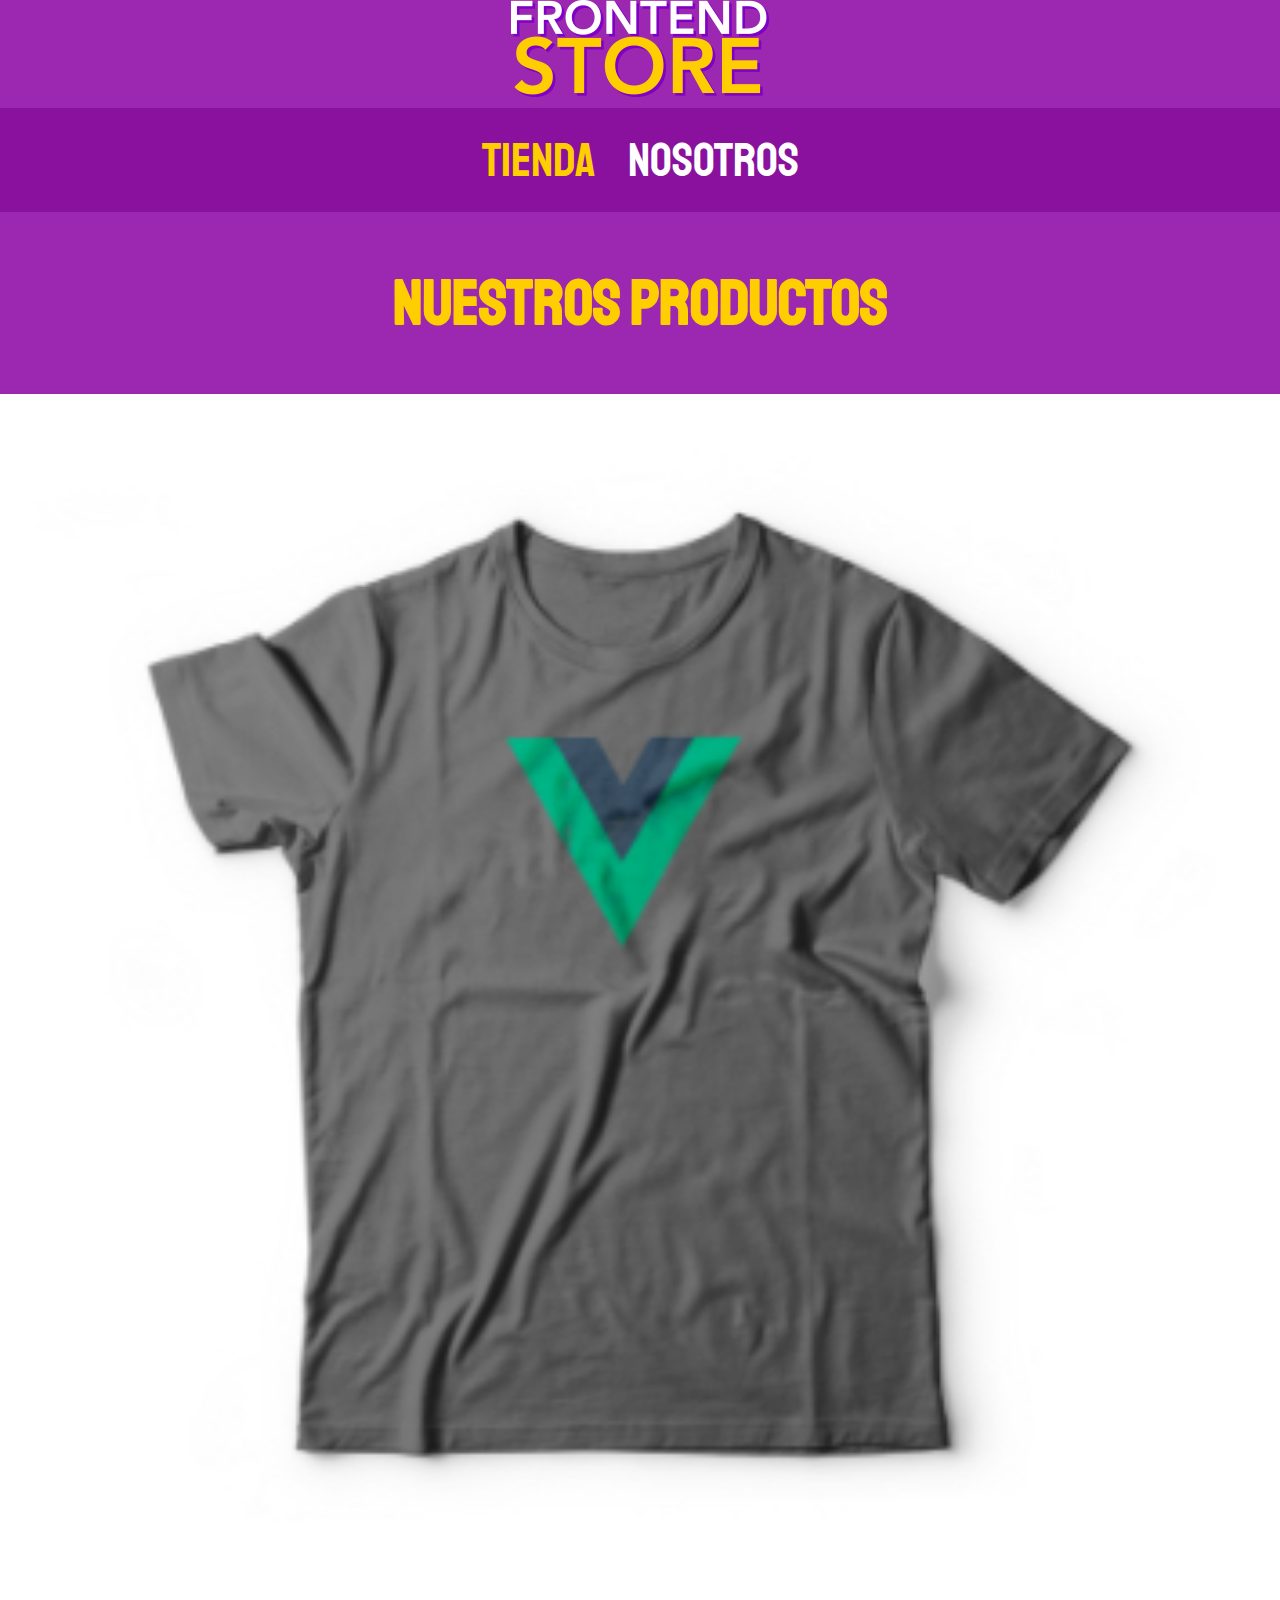
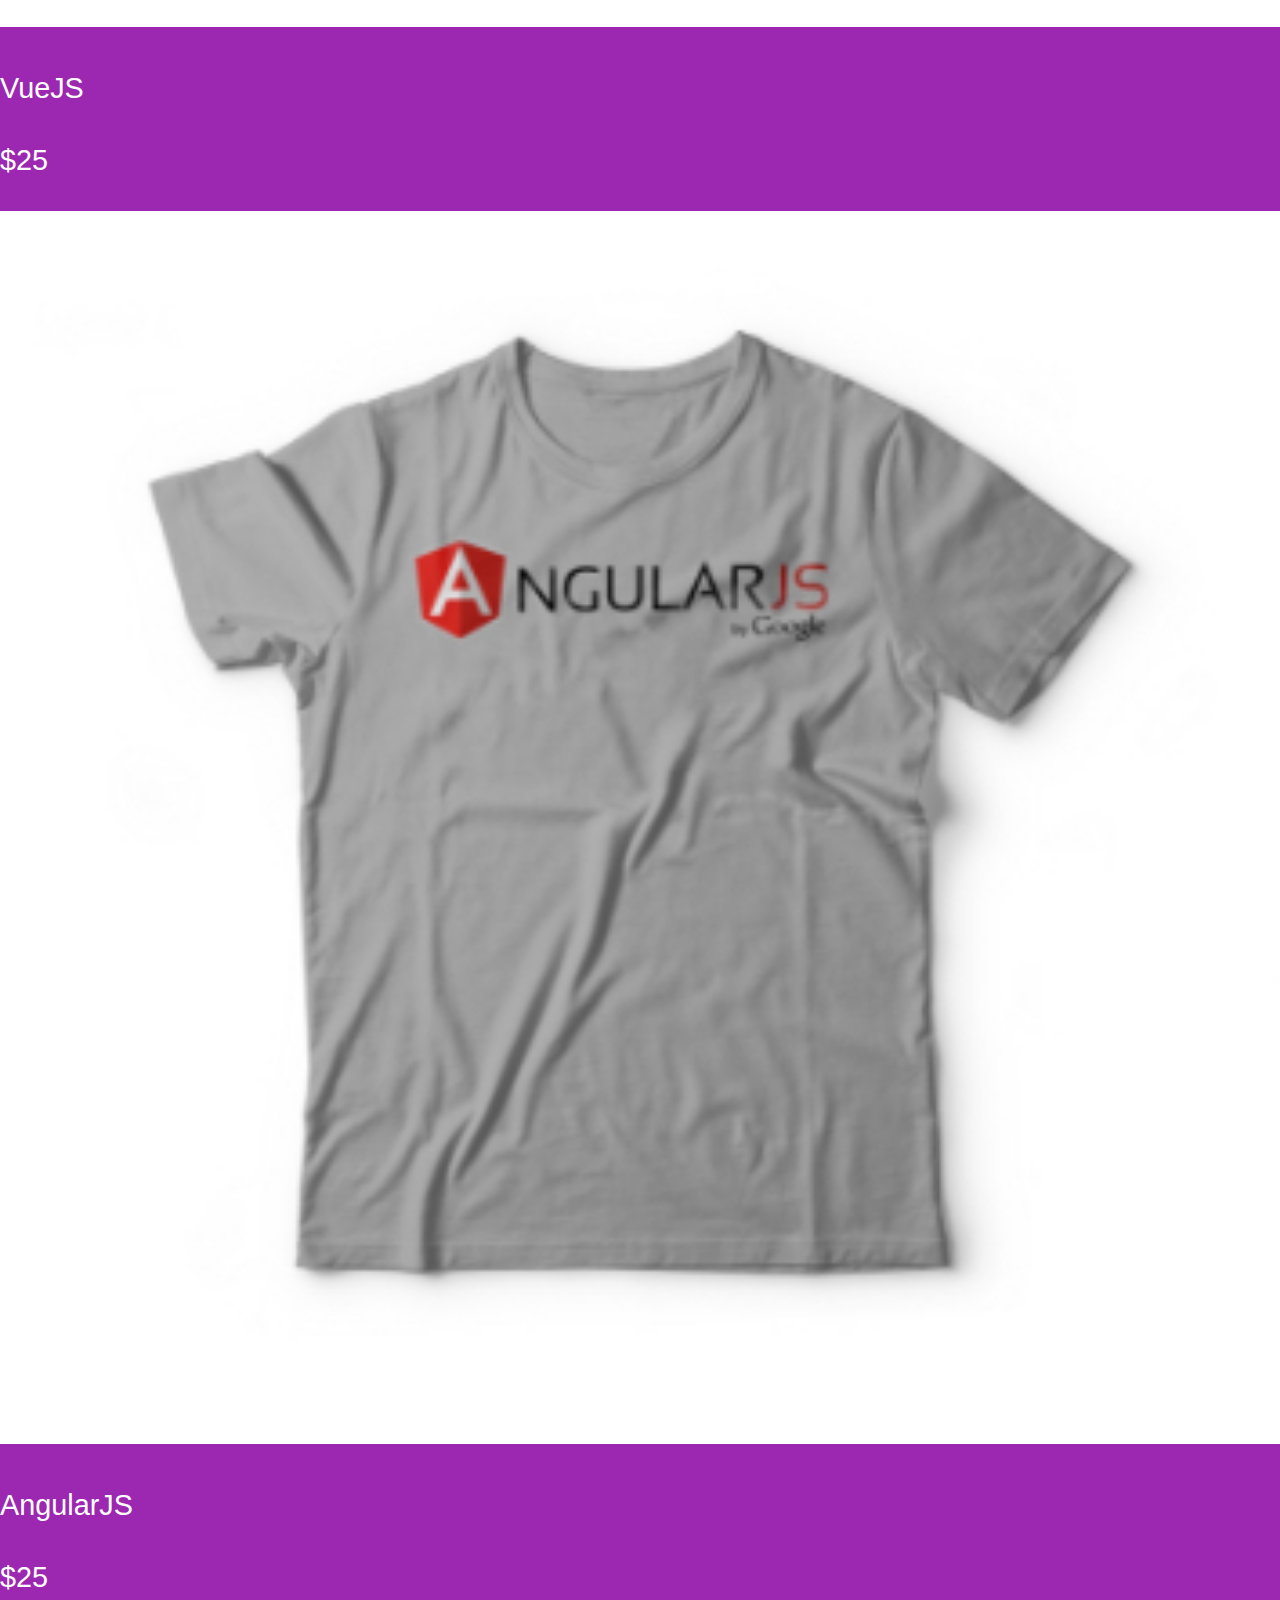
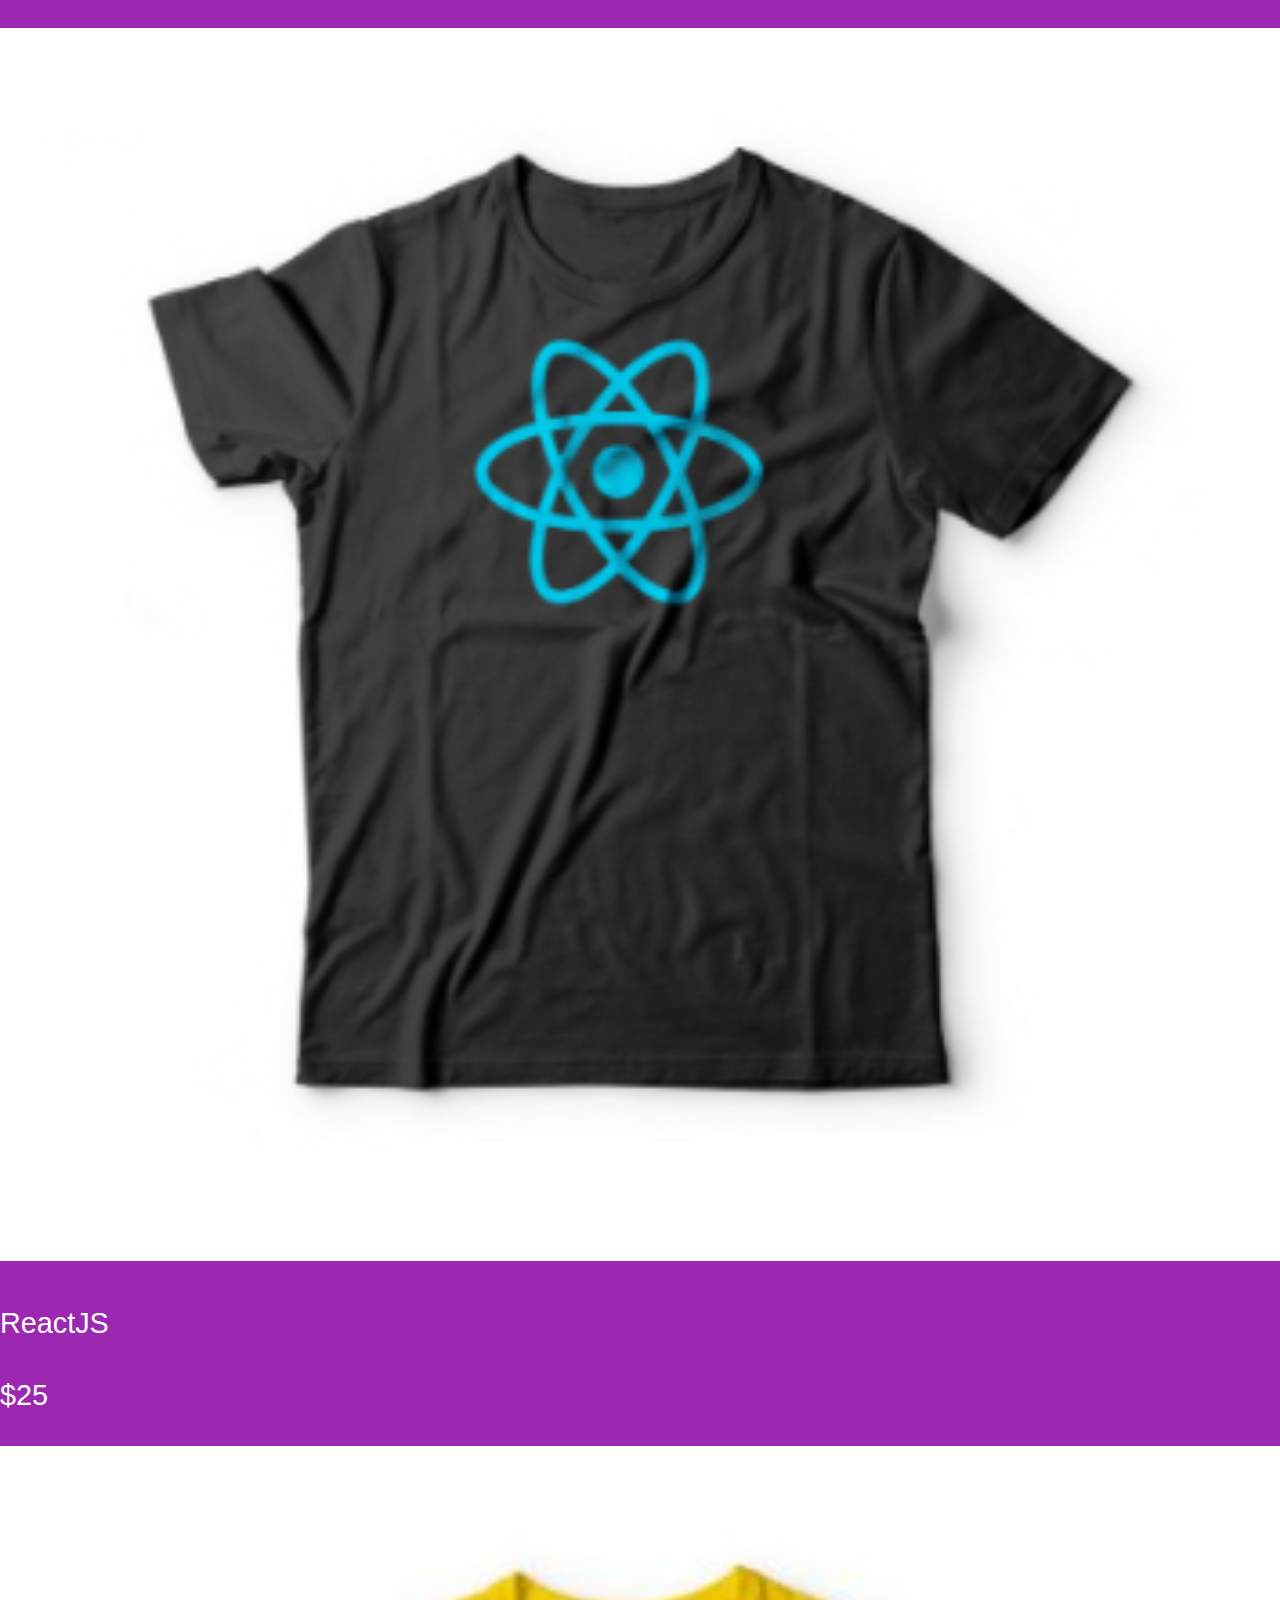
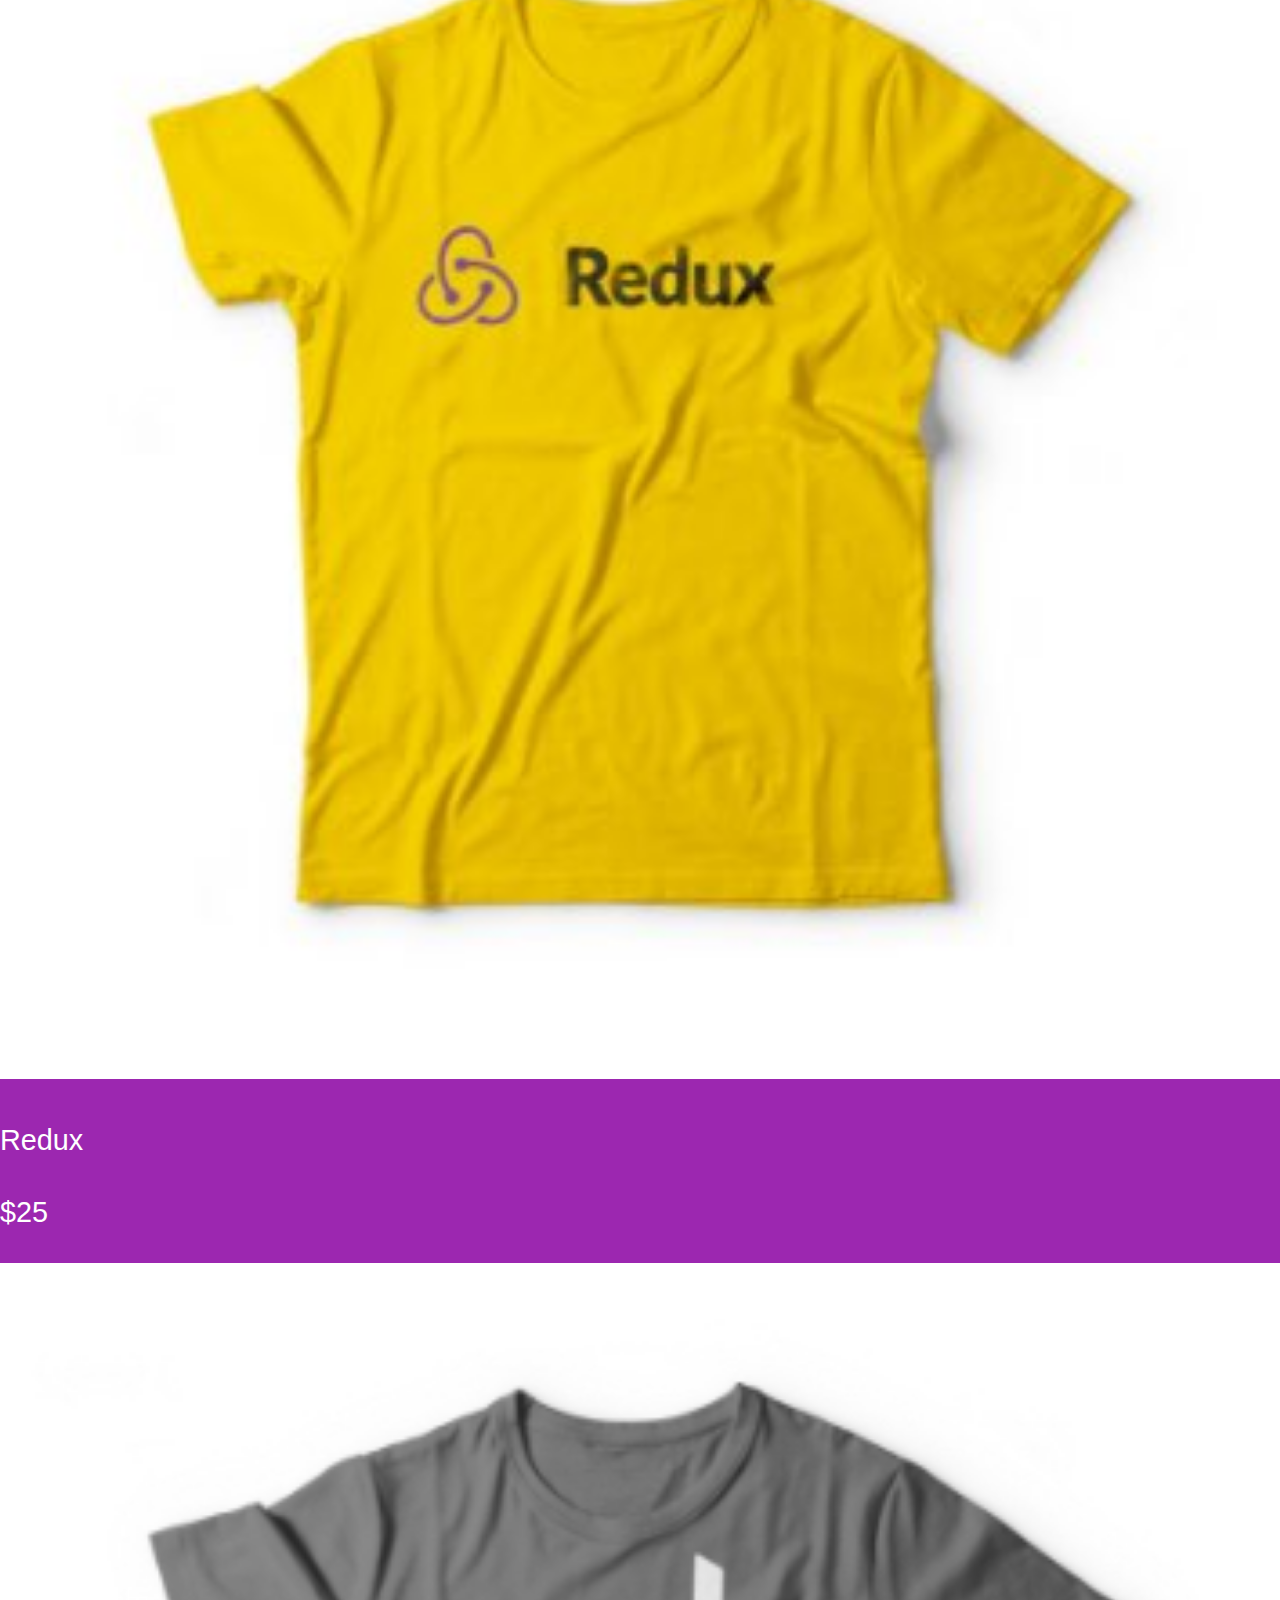
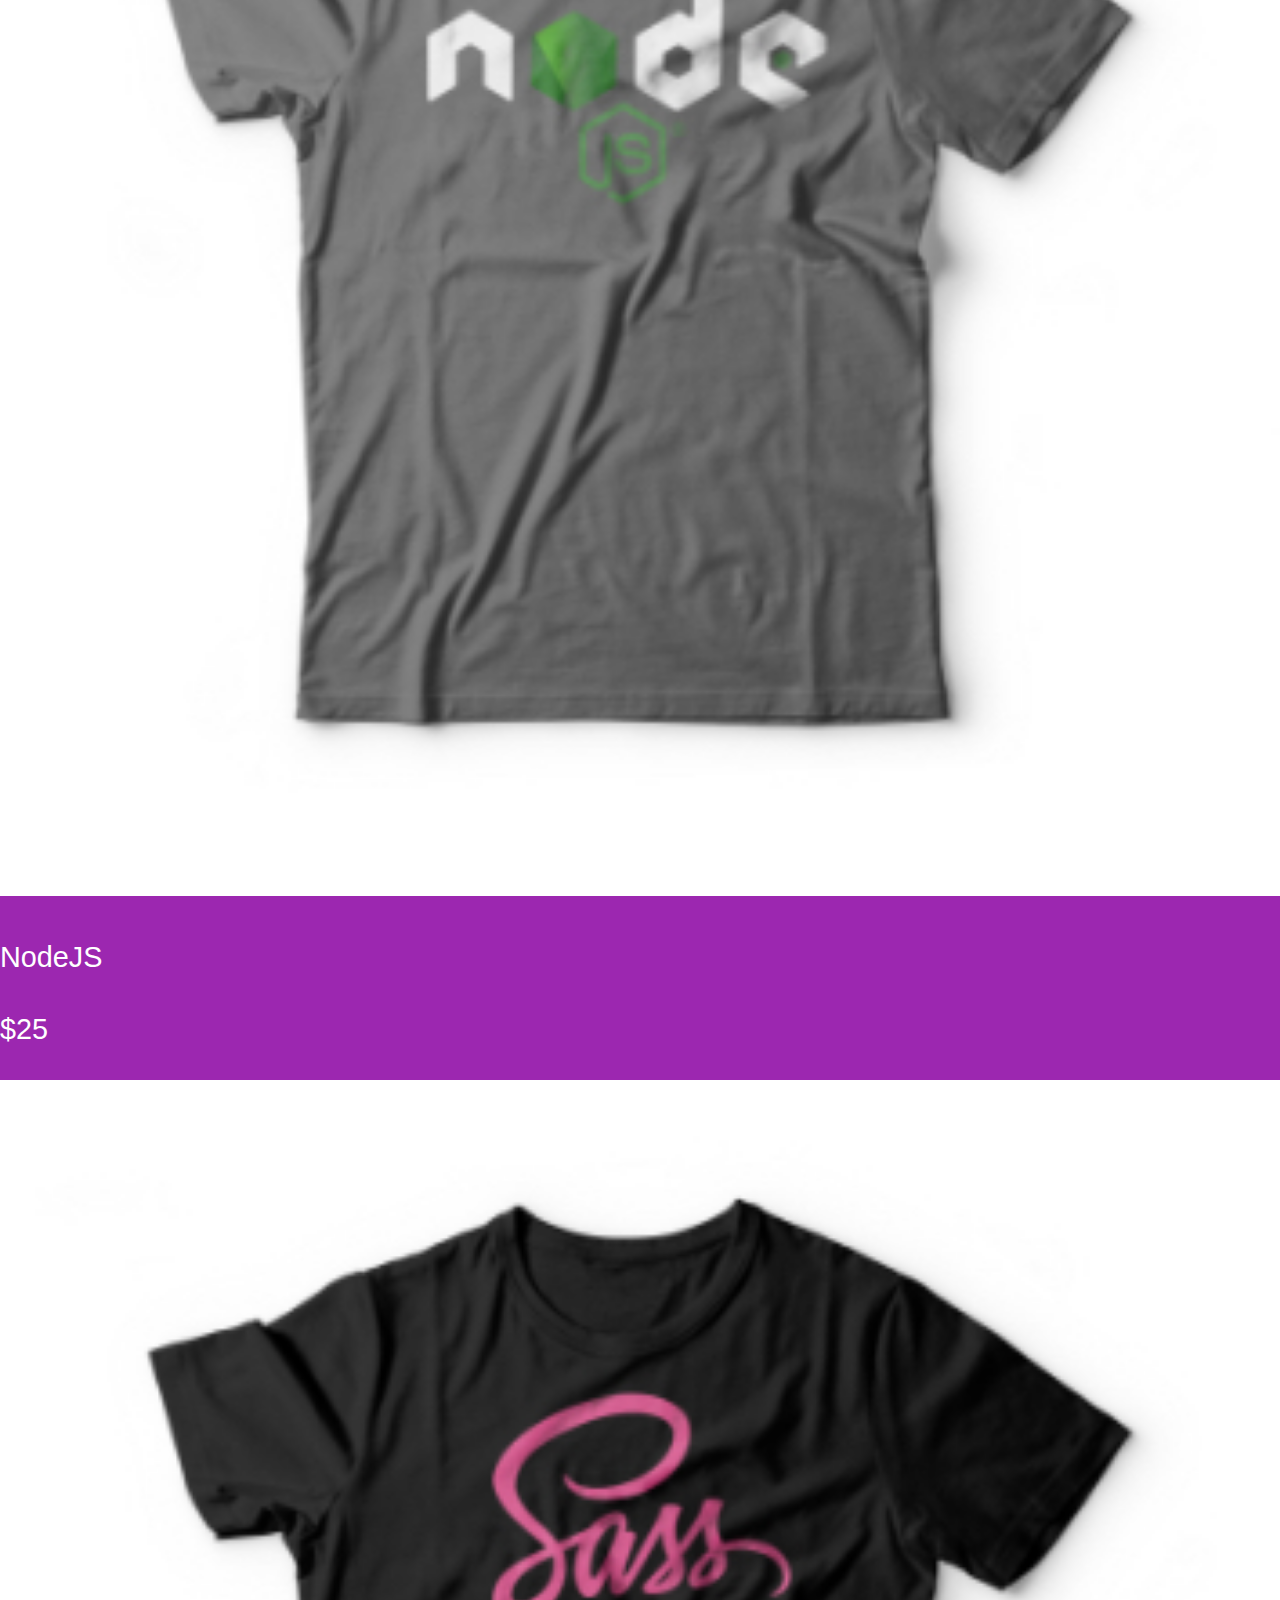
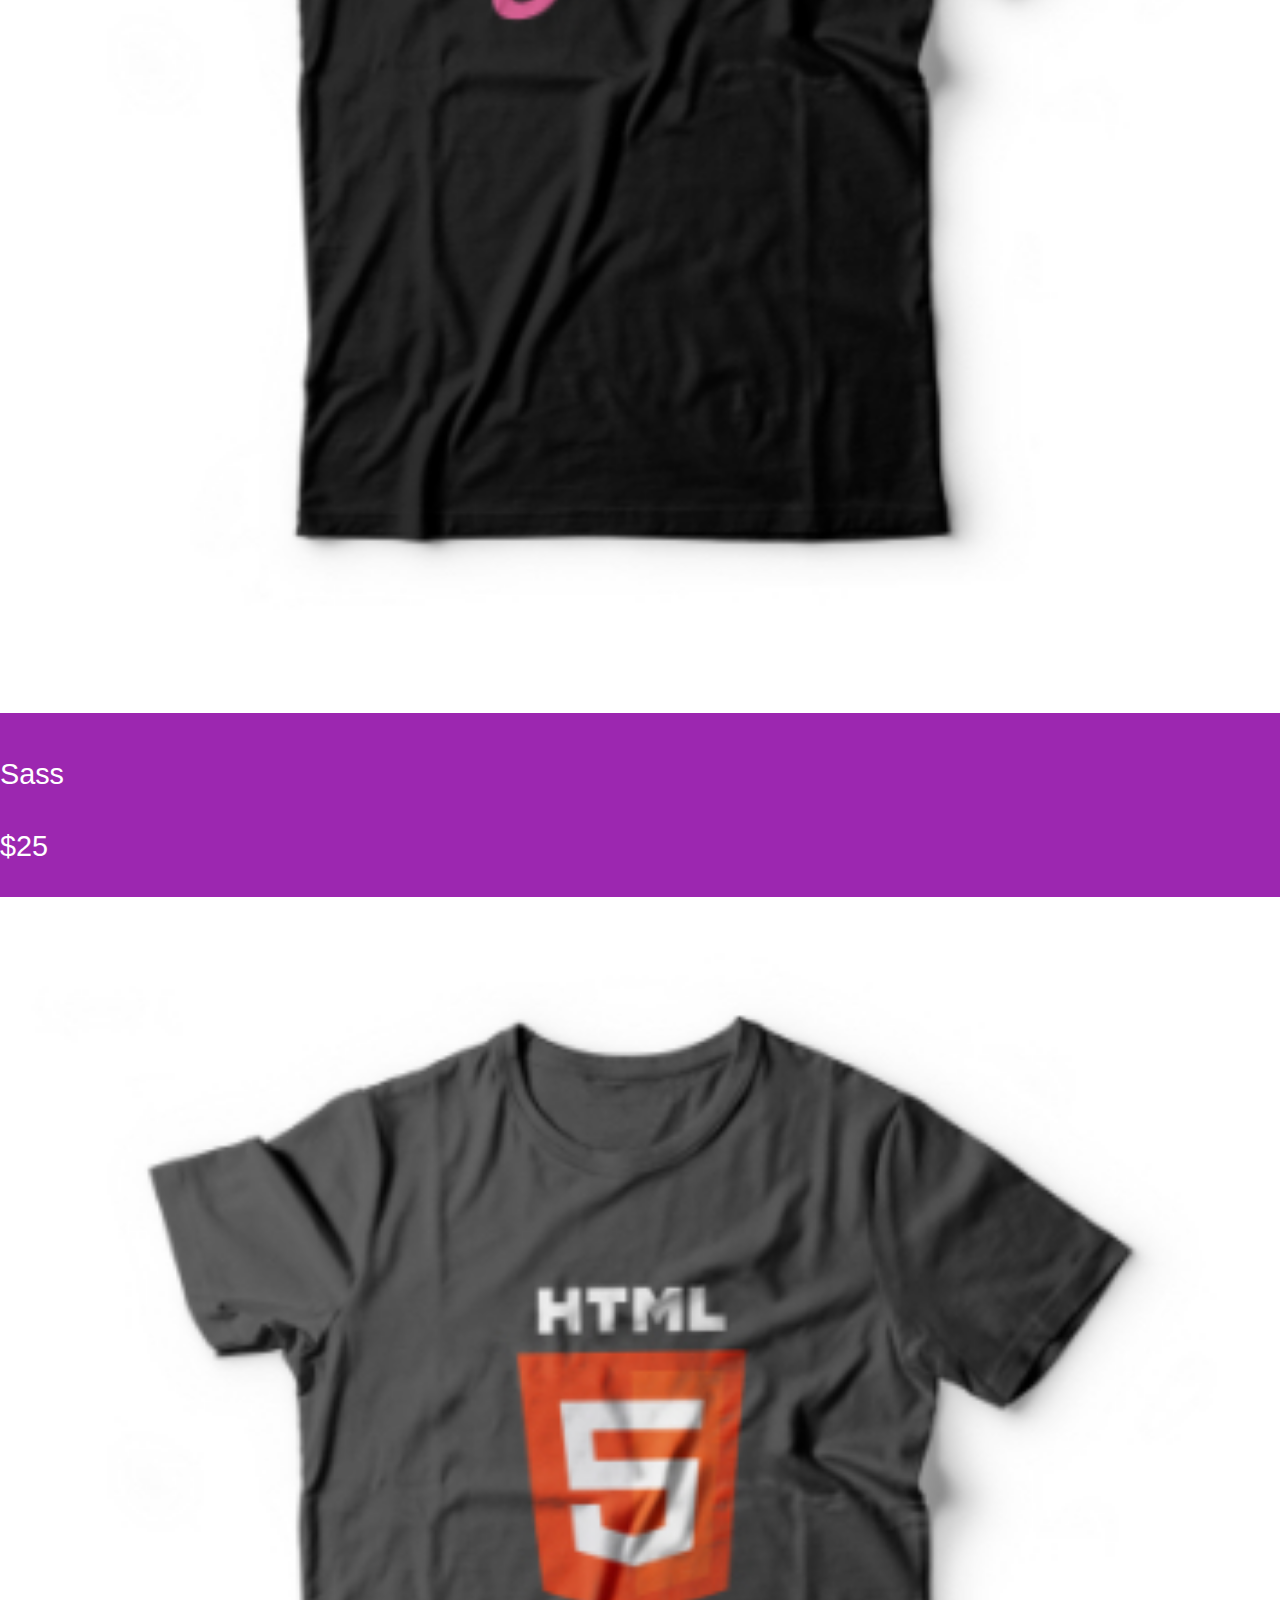
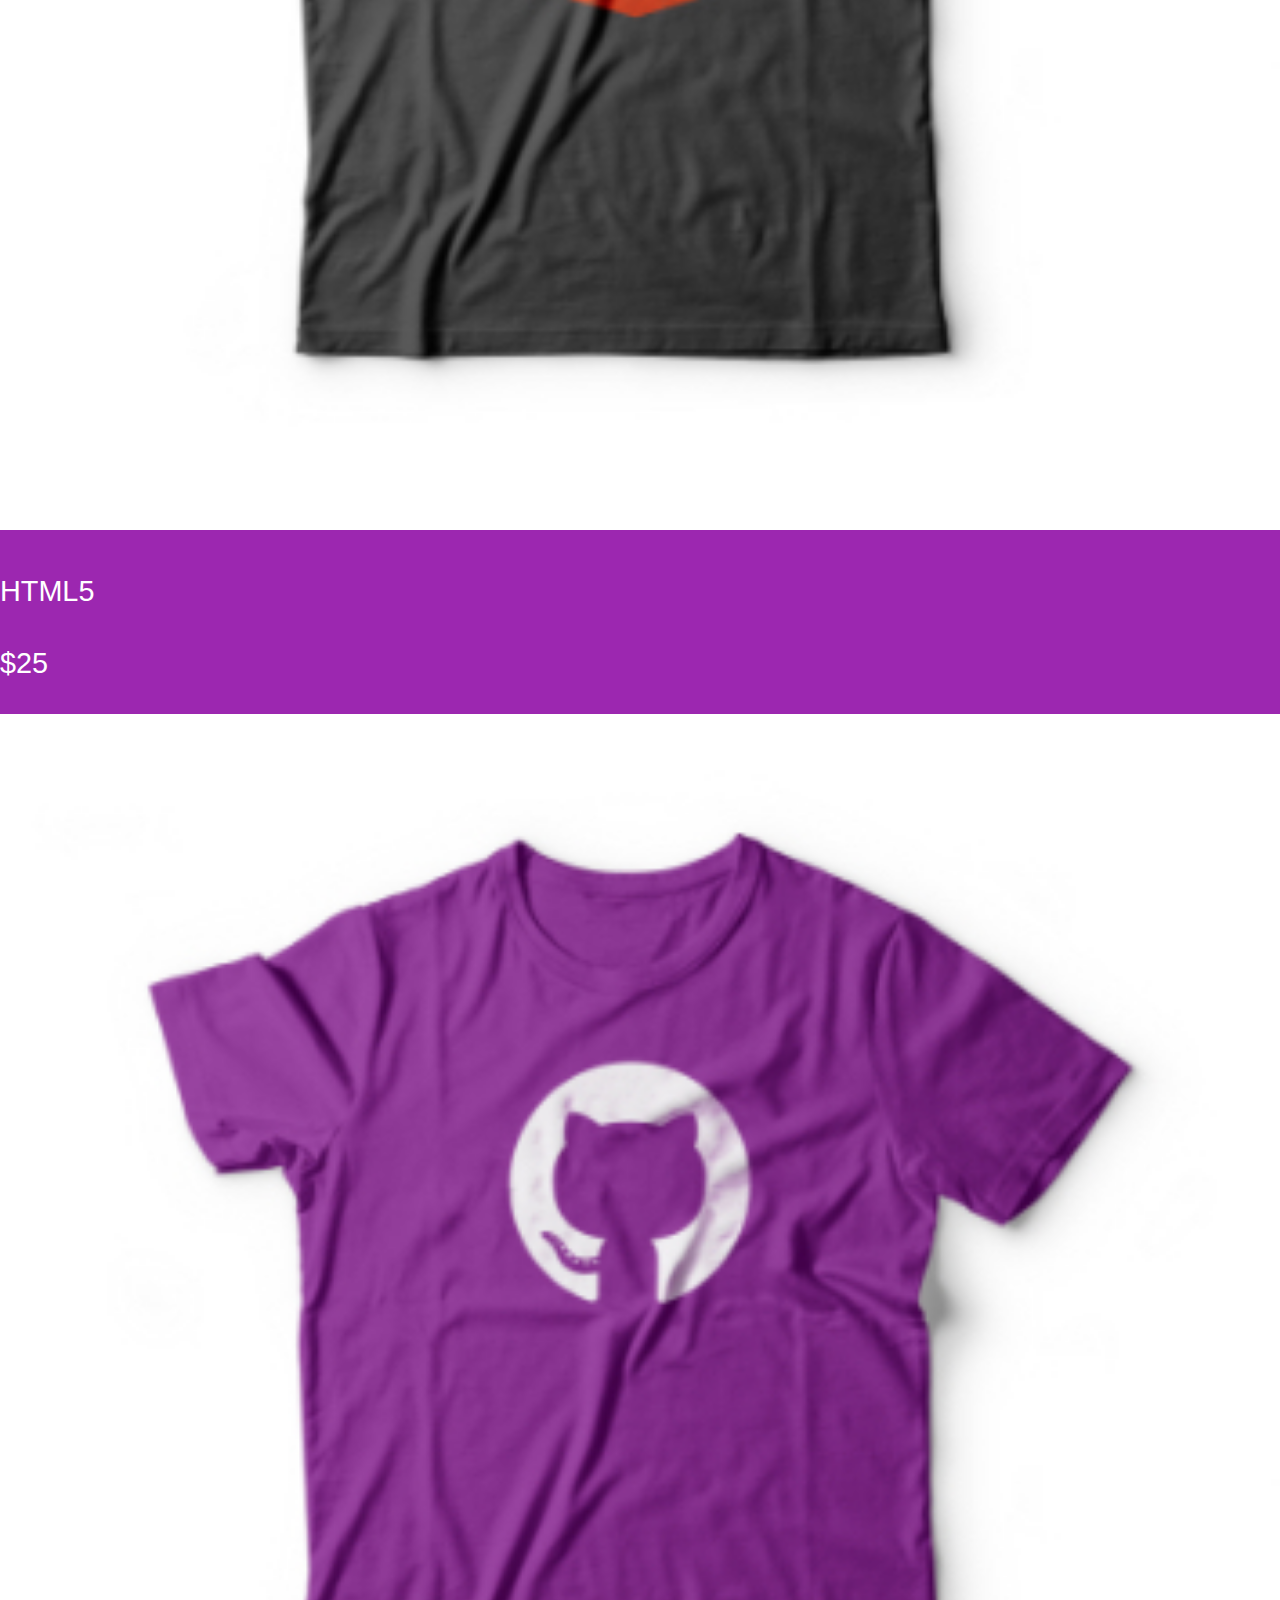
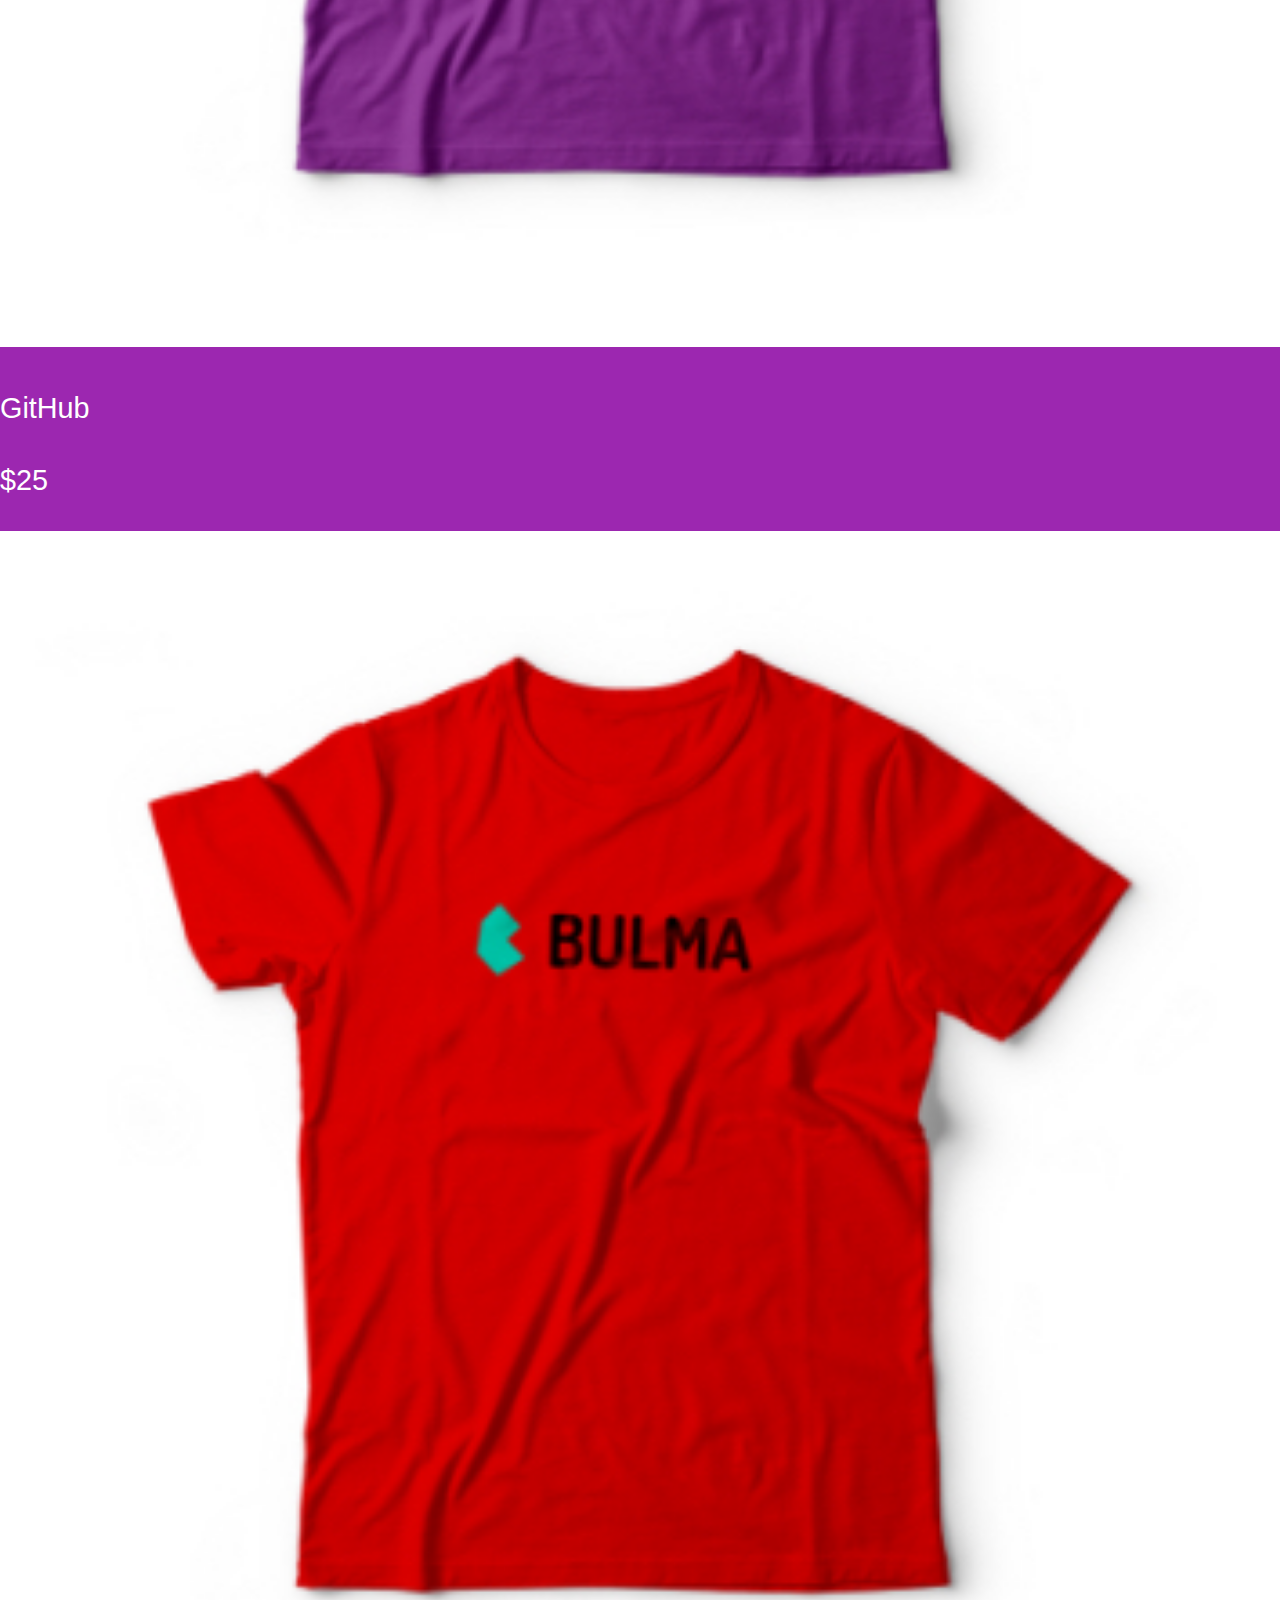
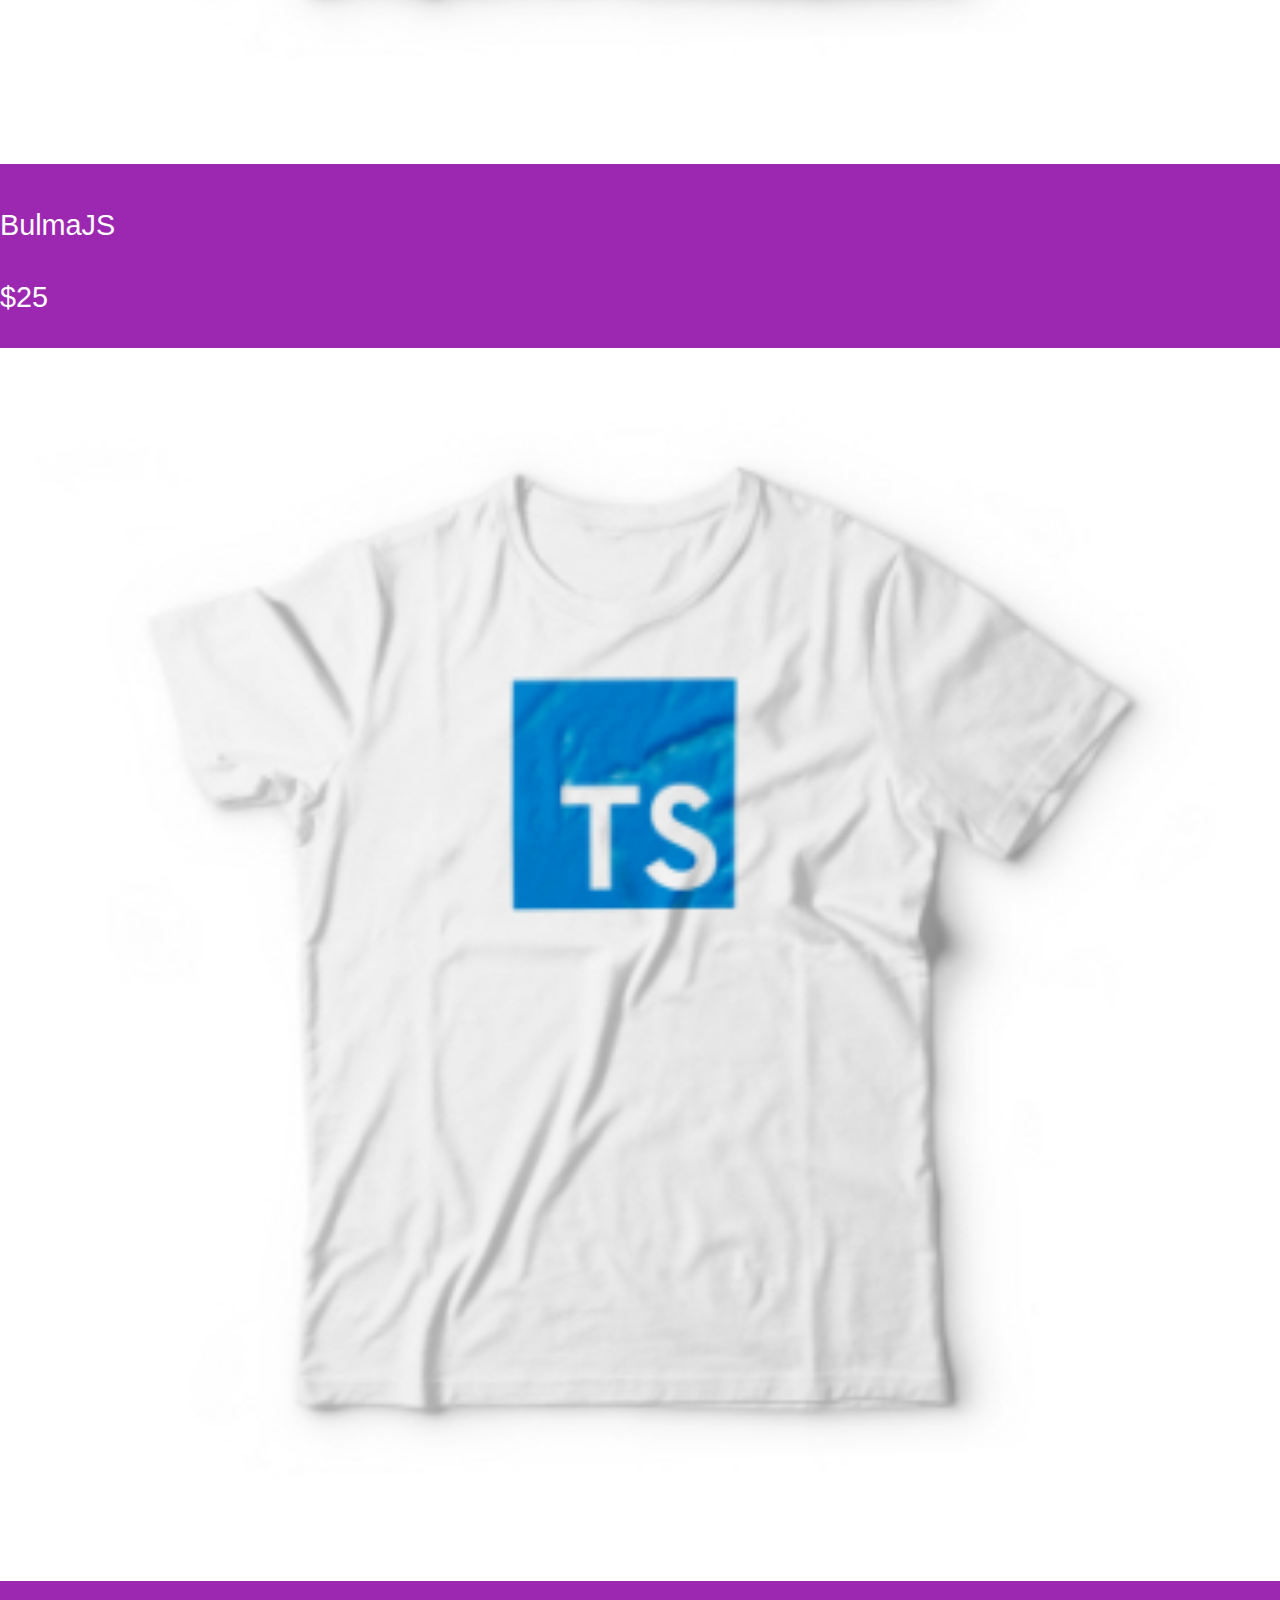
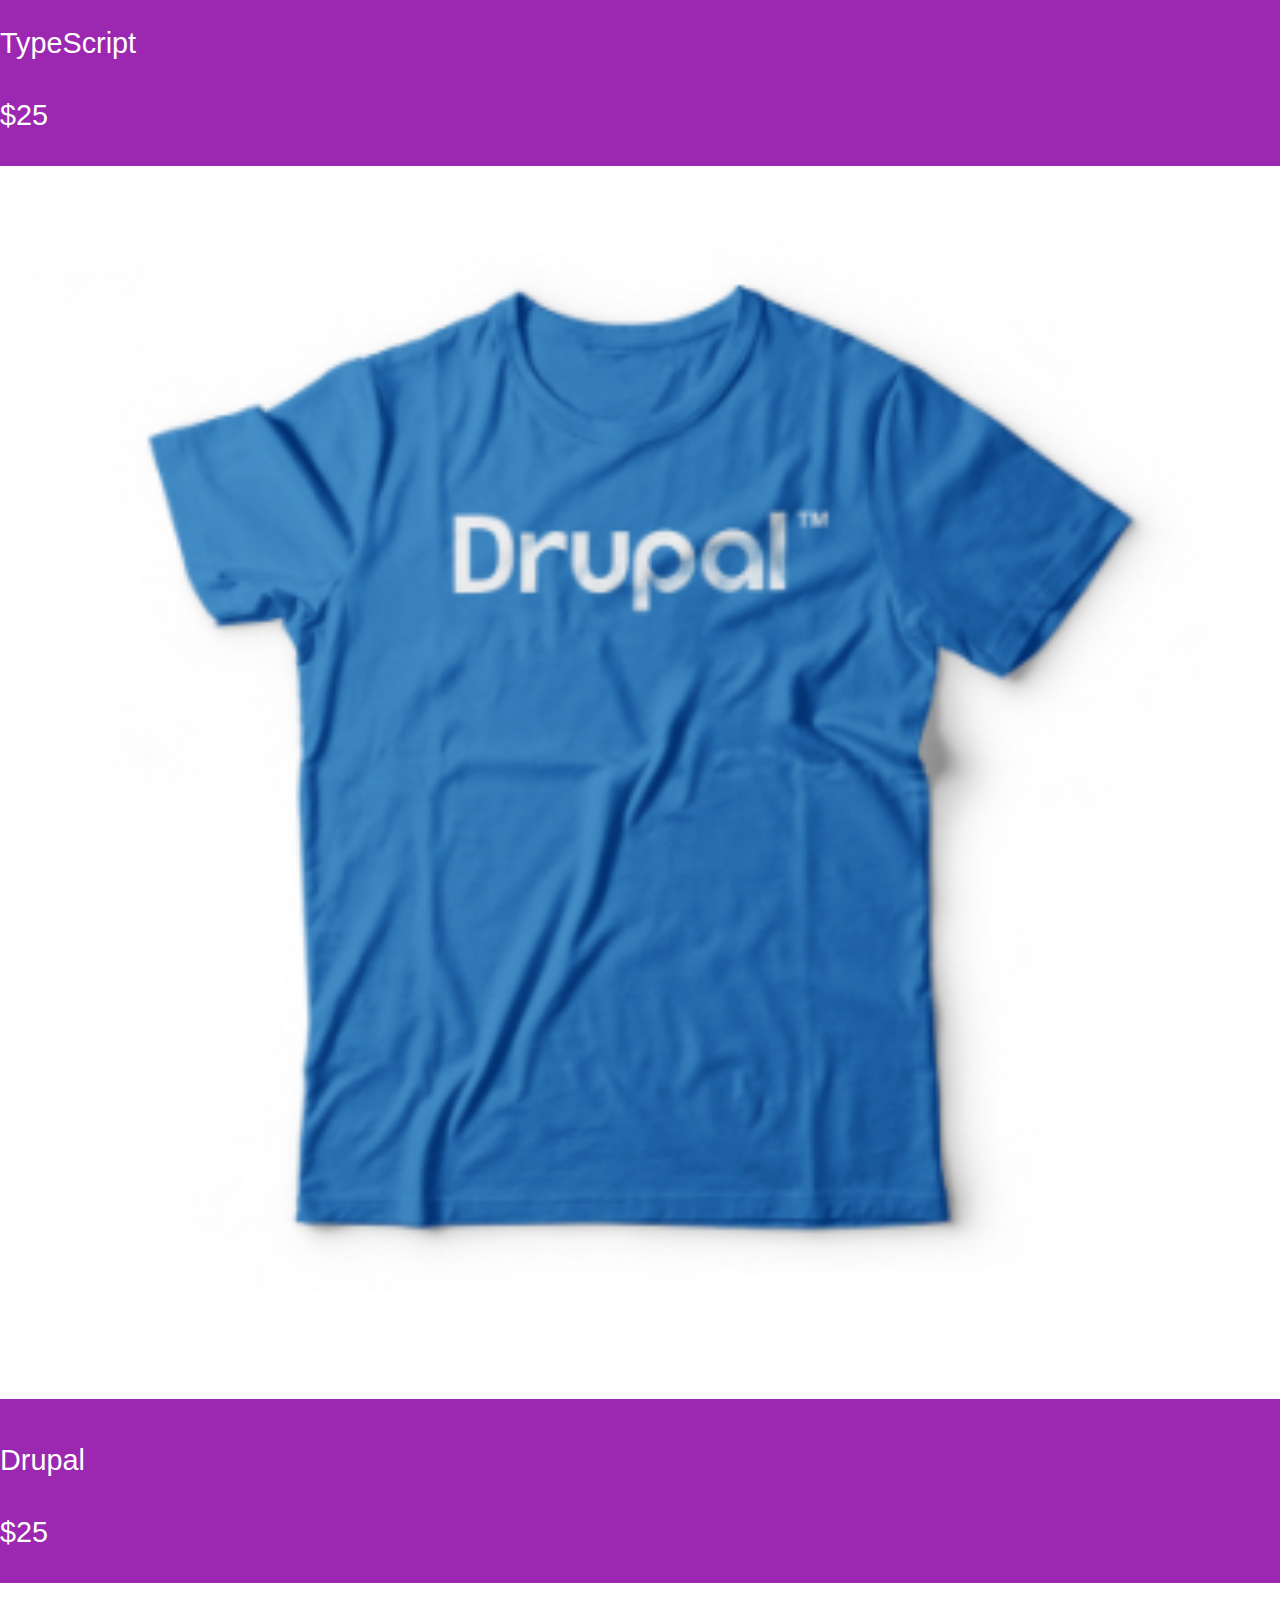
==== index.html @ c25295ac "Finalización Sprint# 1 - Tienda Front End Store" ====
<!DOCTYPE html>
<html lang="en">
<head>
    <meta charset="UTF-8">
    <meta http-equiv="X-UA-Compatible" content="IE=edge">
    <meta name="viewport" content="width=device-width, initial-scale=1.0">
    <title>FrontEnd Store</title>

    <link rel="stylesheet" href="css/normalize.css">
    <link rel="preconnect" href="https://fonts.googleapis.com">
    <link rel="preconnect" href="https://fonts.gstatic.com" crossorigin>
    <link href="https://fonts.googleapis.com/css2?family=Krub:wght@400;700&family=Staatliches&display=swap" rel="stylesheet">
    <link rel="stylesheet" href="css/style.css">
    
</head>
<body>
    
    <header class="header">
        <a href="index.html">
            <img class="header_logo" src="img/logo.png" alt="LogoTipo">
        </a>
    </header>

    <nav class="navegacion">
        <a class="navegacion__enlace navegacion__enlace--activo" href="index.html">Tienda</a>
        <a class="navegacion__enlace" href="nosotros.html">Nosotros</a>
    </nav>

    <main class="contenedor">
        <h1>Nuestros Productos</h1>

        <div class="grid">

            <div class="producto">            
                <a href="producto.html">
                    <img class="producto__imagen" src="img/1.jpg" alt="imagen camisa">
                    <div class="producto__informacion">
                            <p class="producto__nombre">VueJS</p>
                            <p class="producto__precio">$25</p>
                    </div> 
                </a>
            </div> <!--producto-->
            <div class="producto">            
                <a href="producto.html">
                    <img class="producto__imagen" src="img/2.jpg" alt="imagen camisa">
                    <div class="producto__informacion">
                            <p class="producto__nombre">AngularJS</p>
                            <p class="producto__precio">$25</p>
                    </div> 
                </a>
            </div> <!--producto-->
            <div class="producto">            
                <a href="producto.html">
                    <img class="producto__imagen" src="img/3.jpg" alt="imagen camisa">
                    <div class="producto__informacion">
                            <p class="producto__nombre">ReactJS</p>
                            <p class="producto__precio">$25</p>
                    </div> 
                </a>
            </div> <!--producto-->
            <div class="producto">            
                <a href="producto.html">
                    <img class="producto__imagen" src="img/4.jpg" alt="imagen camisa">
                    <div class="producto__informacion">
                            <p class="producto__nombre">Redux</p>
                            <p class="producto__precio">$25</p>
                    </div> 
                </a>
            </div> <!--producto-->
            <div class="producto">            
                <a href="producto.html">
                    <img class="producto__imagen" src="img/5.jpg" alt="imagen camisa">
                    <div class="producto__informacion">
                            <p class="producto__nombre">NodeJS</p>
                            <p class="producto__precio">$25</p>
                    </div> 
                </a>
            </div> <!--producto-->
            <div class="producto">            
                <a href="producto.html">
                    <img class="producto__imagen" src="img/6.jpg" alt="imagen camisa">
                    <div class="producto__informacion">
                            <p class="producto__nombre">Sass</p>
                            <p class="producto__precio">$25</p>
                    </div> 
                </a>
            </div> <!--producto-->
            <div class="producto">            
                <a href="producto.html">
                    <img class="producto__imagen" src="img/7.jpg" alt="imagen camisa">
                    <div class="producto__informacion">
                            <p class="producto__nombre">HTML5</p>
                            <p class="producto__precio">$25</p>
                    </div> 
                </a>
            </div> <!--producto-->
            <div class="producto">            
                <a href="producto.html">
                    <img class="producto__imagen" src="img/8.jpg" alt="imagen camisa">
                    <div class="producto__informacion">
                            <p class="producto__nombre">GitHub</p>
                            <p class="producto__precio">$25</p>
                    </div> 
                </a>
            </div> <!--producto-->
            <div class="producto">            
                <a href="producto.html">
                    <img class="producto__imagen" src="img/9.jpg" alt="imagen camisa">
                    <div class="producto__informacion">
                            <p class="producto__nombre">BulmaJS</p>
                            <p class="producto__precio">$25</p>
                    </div> 
                </a>
            </div> <!--producto-->
            <div class="producto">            
                <a href="producto.html">
                    <img class="producto__imagen" src="img/10.jpg" alt="imagen camisa">
                    <div class="producto__informacion">
                            <p class="producto__nombre">TypeScript</p>
                            <p class="producto__precio">$25</p>
                    </div> 
                </a>
            </div> <!--producto-->
            <div class="producto">            
                <a href="producto.html">
                    <img class="producto__imagen" src="img/11.jpg" alt="imagen camisa">
                    <div class="producto__informacion">
                            <p class="producto__nombre">Drupal</p>
                            <p class="producto__precio">$25</p>
                    </div> 
                </a>
            </div> <!--producto-->
            <div class="producto">            
                <a href="producto.html">
                    <img class="producto__imagen" src="img/12.jpg" alt="imagen camisa">
                    <div class="producto__informacion">
                            <p class="producto__nombre">JavaScript</p>
                            <p class="producto__precio">$25</p>
                    </div> 
                </a>
            </div> <!--producto-->
            <div class="producto">            
                <a href="producto.html">
                    <img class="producto__imagen" src="img/13.jpg" alt="imagen camisa">
                    <div class="producto__informacion">
                            <p class="producto__nombre">GraphQL</p>
                            <p class="producto__precio">$25</p>
                    </div> 
                </a>
            </div> <!--producto-->
            <div class="producto">            
                <a href="producto.html">
                    <img class="producto__imagen" src="img/14.jpg" alt="imagen camisa">
                    <div class="producto__informacion">
                            <p class="producto__nombre">WordPress</p>
                            <p class="producto__precio">$25</p>
                    </div> 
                </a>
            </div> <!--producto-->

        </div>

    </main>

    <footer class="footer">
        <p class="footer__texto">Front End Store - Todos los derechos reservados 2023.</p>
    </footer>
</body>
</html>
---- css/style.css ----
:root {
    --primario: #9C27B0;
    --primarioOscuro: #89119D;
    --secundario: #FFCE00;
    --secundarioOscuro: rgb(233,287,2);
    --blanco: #FFF;
    --negro: #000;

    --fuentePrincipal: 'Staatliches', cursive;   
}

html {
    box-sizing: border-box;
    font-size: 62,5%;
}

*, *:before, *:after {
    box-sizing: inherit;
}

/** Globales **/

body {
    background-color: var(--primario);
    font-size: 1.6rem;
    line-height: 1.5;
}

p {
    font-size: 1.8rem;
    font-family: Arial, Helvetica, sans-serif;
    color: var(--blanco);
}

a {
    text-decoration: none;
}

img {
    width: 100%;
}

.contenedor {
    max-width: 120rem;
    margin: 0 auto;
}

h1, h2, h3 {
    text-align: center;
    color: var(--secundario);
    font-family: var(--fuentePrincipal);
}

h1 {
    font-size: 4rem;
}

h2 {
    font-size: 3.2rem;
}

h3 {
    font-size: 2.4rem;
}

/** Header**/

.header {
    display: flex;
    justify-content: center;
}

.header__logo {
    margin: 3rem 0;
}

/** Footer **/

.footer {
    background-color: var(--primarioOscuro);
    padding: 1rem 0;
    margin-top: 2rem;
}

.footer__texto {
    font-family: var(--fuentePrincipal);
    text-align: center;
    font-size: 2.2rem;
}

/** Navegación **/

.navegacion {
    background-color: var(--primarioOscuro);
    padding: 1rem 0;
    display: flex;
    justify-content: center;
    gap: 2rem;
}

.navegacion__enlace {
    font-family: var(--fuentePrincipal);
    color: var(--blanco);
    font-size: 3rem;
}

.navegacion__enlace--activo,
.navegacion__enlace:hover {
    color: var(--secundario);
}
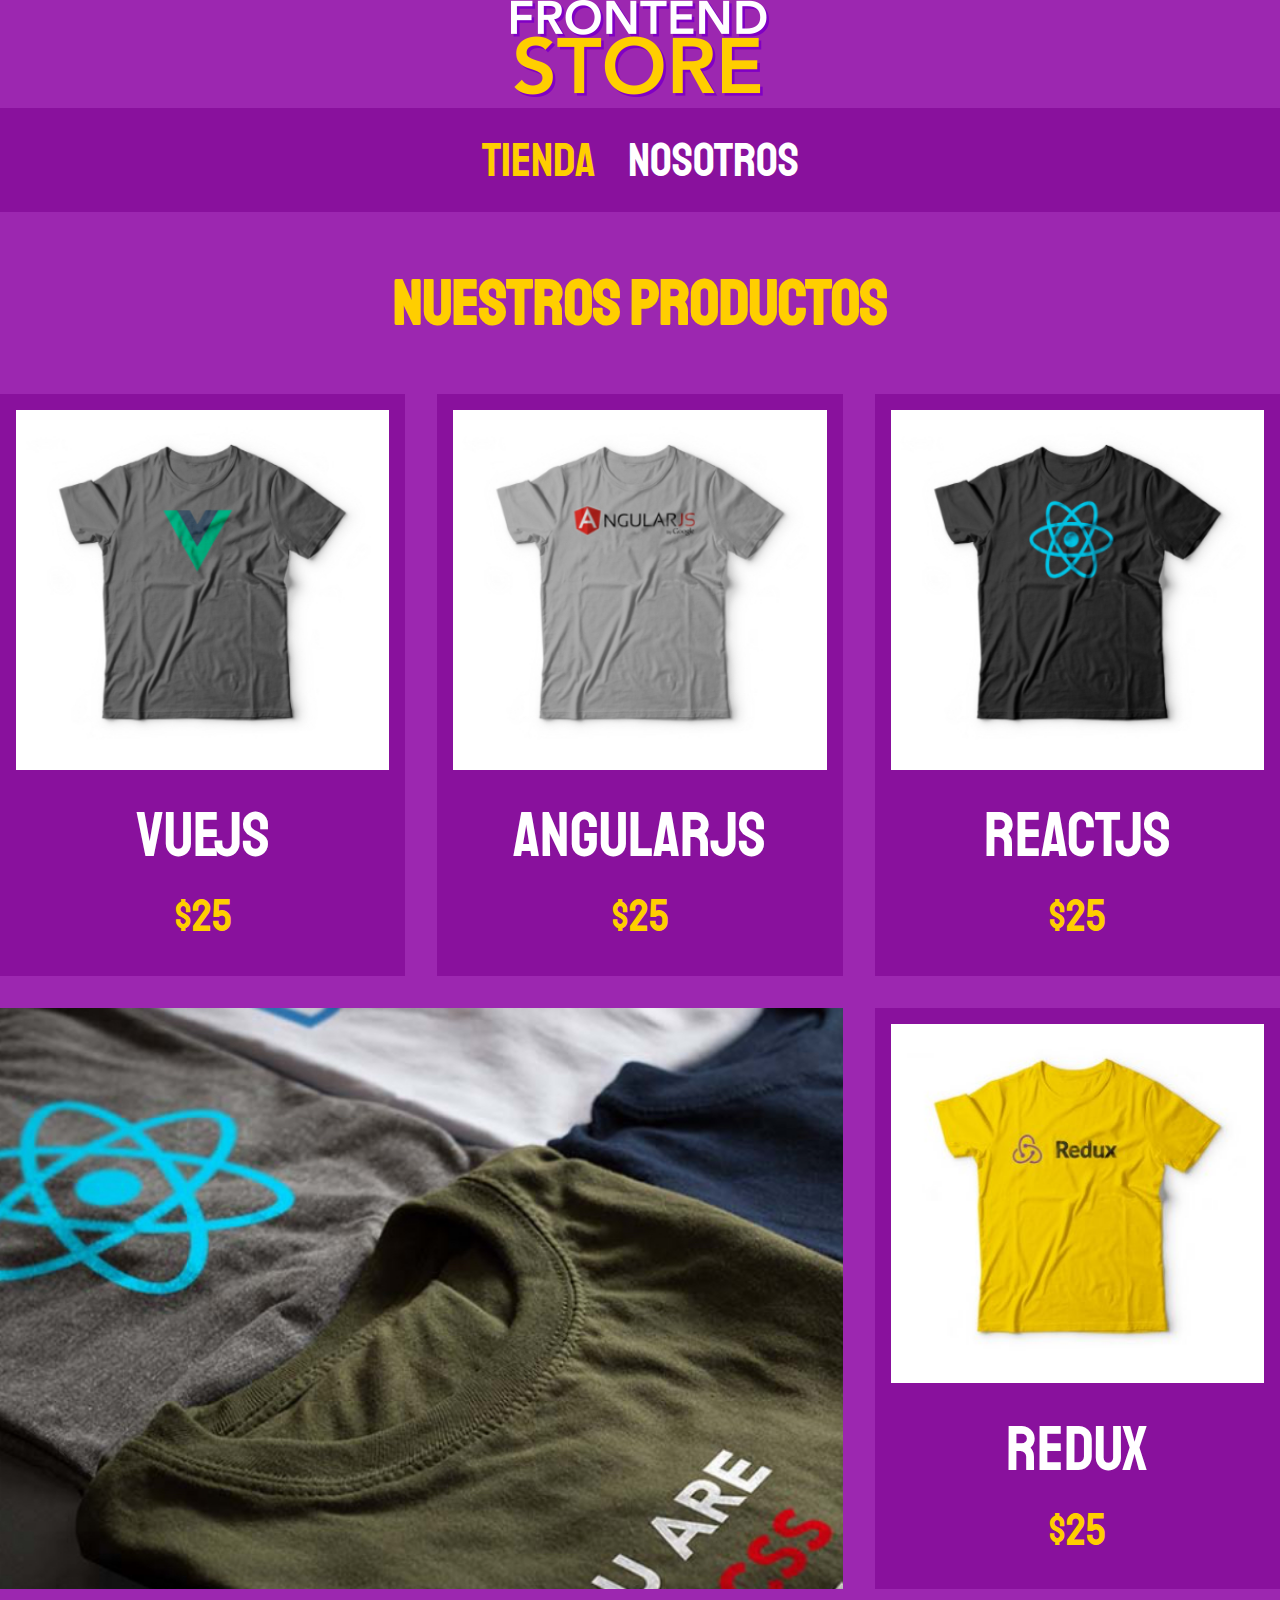
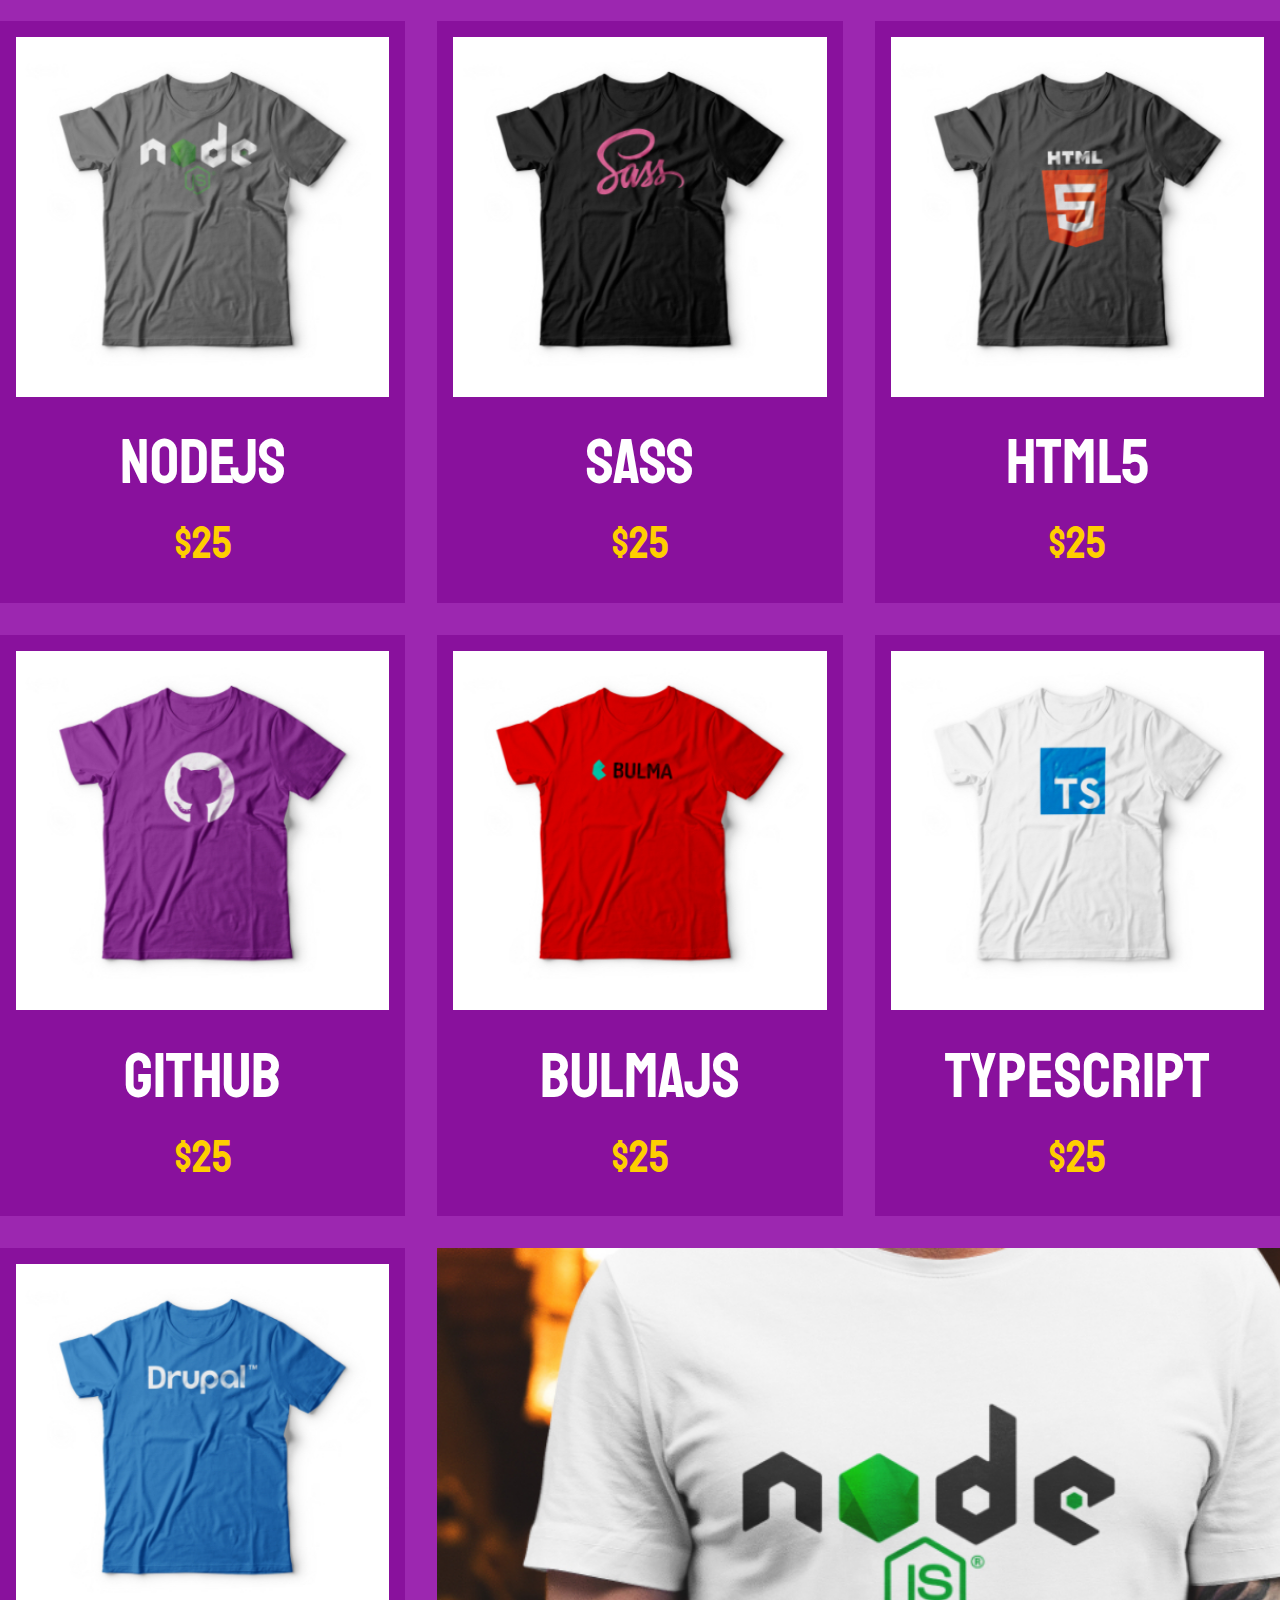
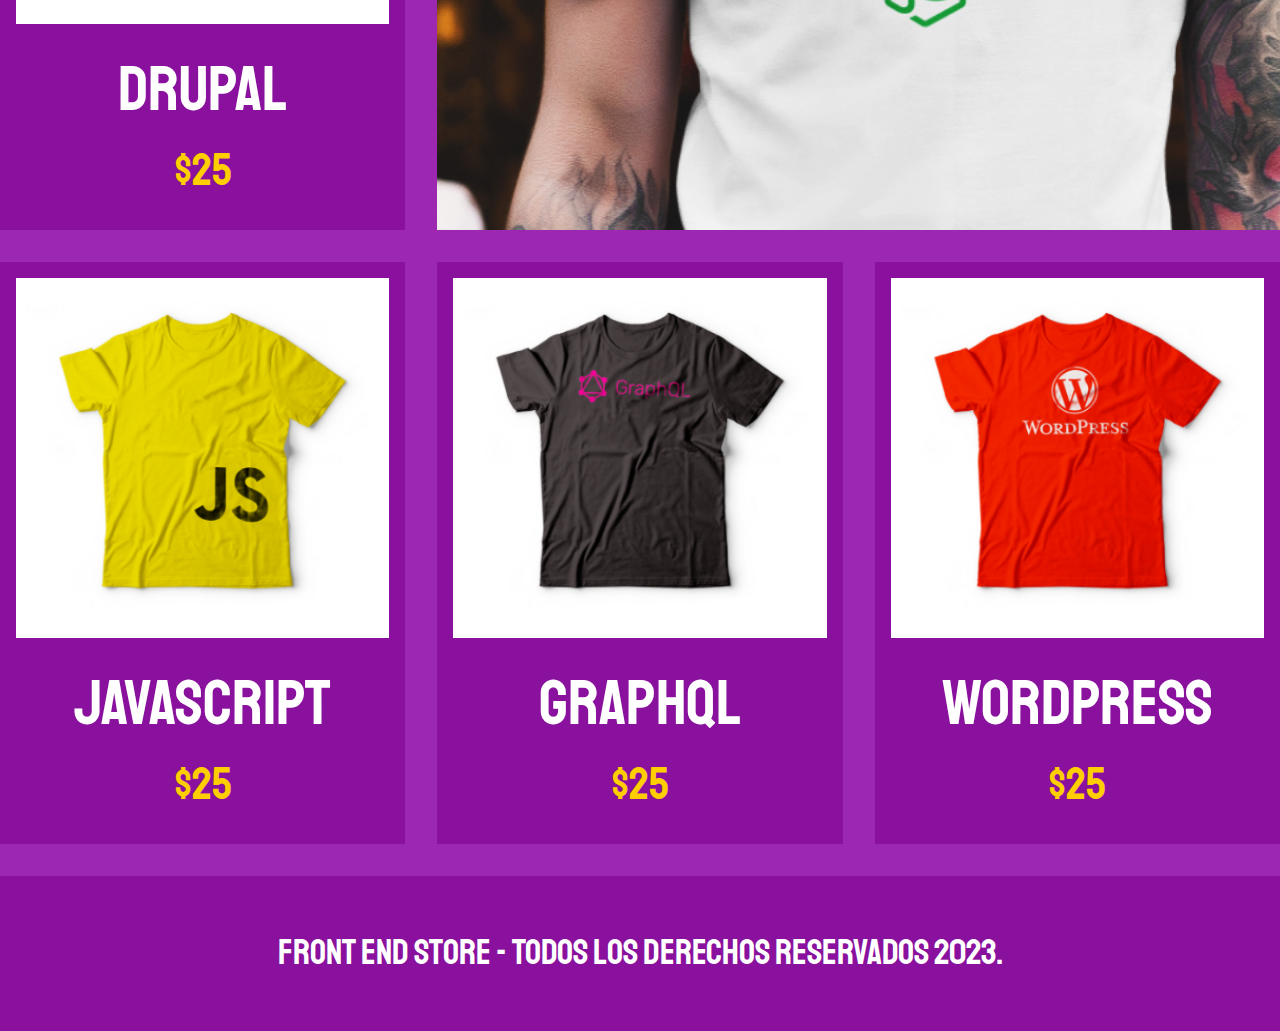
==== commit a46e5fe8: "Finalización Sprint #2 - Front End Store" ====
--- a/index.html
+++ b/index.html
@@ -158,6 +158,8 @@
                 </a>
             </div> <!--producto-->
 
+            <div class="grafico grafico--camisas"></div>
+            <div class="grafico grafico--node"></div>
         </div>
 
     </main>
--- a/css/style.css
+++ b/css/style.css
@@ -107,4 +107,154 @@
 .navegacion__enlace--activo,
 .navegacion__enlace:hover {
     color: var(--secundario);
-}+}
+
+/** Grid **/
+
+.grid {
+    display: grid;
+    grid-template-columns: repeat(2, 1fr);
+    gap: 2rem;
+}
+
+@media (min-width: 768px) {
+    .grid {
+        grid-template-columns: repeat(3, 1fr);
+    }        
+}
+
+/** Productos **/
+
+.producto {
+    background-color: var(--primarioOscuro);
+    padding: 1rem;
+}
+
+.producto__nombre {
+    font-size: 4rem;
+}
+
+.producto__precio {
+    font-size: 2.8rem;
+    color: var(--secundario);
+}
+
+.producto__nombre,
+.producto__precio {
+    font-family: var(--fuentePrincipal);
+    margin: 1rem 0;
+    text-align: center;
+    line-height: 1.2;
+}
+
+/** Gráficos**/
+
+.grafico {
+    min-height: 30rem;
+    background-repeat: no-repeat;
+    background-size: cover;
+    grid-column: 1 / 3;
+}
+
+.grafico--camisas {
+    grid-row: 2 / 3;
+    background-image: url(../img/grafico1.jpg);
+}
+
+.grafico--node {
+    background-image: url(../img/grafico2.jpg);
+    grid-row: 8 / 9;
+}
+
+@media (min-width: 768px) {
+    .grafico--node {
+        grid-row: 5 / 6;
+        grid-column: 2 / 4;
+    }    
+}
+
+/** Nosotros **/
+
+.nosotros {
+    display: grid;
+    grid-template-rows: repeat(2, auto);
+}
+
+@media (min-width: 768px) {
+    .nosotros {
+        grid-template-columns: repeat(2, 1fr);
+        column-gap: 2rem;
+    }
+}
+
+.nosotros__imagen {
+    grid-row: 1 / 2;
+}
+
+@media (min-width: 768px) {
+    .nosotros__imagen {
+        grid-column: 2 / 3;
+    }
+}
+
+/** Bloques**/
+
+.bloques {
+    display: grid;
+    grid-template-columns: repeat(2, 1fr);
+    gap: 2rem;
+}
+
+@media (min-width: 768px) {
+    .bloques {
+        grid-template-columns: repeat(4, 1fr);
+    }
+}
+.bloque{
+    text-align: center;
+}
+
+.bloque__titulo {
+    margin: 0;
+}
+
+/** Página del producto**/
+
+@media (min-width: 768px) {
+    .camisa {
+        display: grid;
+        grid-template-columns: repeat(2, 1fr);
+        column-gap: 2rem;
+    }
+}
+
+.formulario {
+    display: grid;
+    grid-template-columns: repeat(2, 1fr);
+    gap: 2rem;
+}
+
+.formulario__campo {
+    border: 1rem solid var(--primarioOscuro);
+    background-color: transparent;
+    color: var(--blanco);
+    font-size: 2rem;
+    font-family: Arial, Helvetica, sans-serif;
+    padding: 1rem;
+    appearance: none;
+}
+
+.formulario__submit {
+    background-color: var(--secundario);
+    border: none;
+    font-size: 2rem;
+    font-family: var(--fuentePrincipal);
+    padding: 2rem;
+    transition: background-color .3s ease;
+    grid-column: 1 / 3;
+}
+
+.formulario__submit:hover {
+    cursor:pointer;
+    background-color: var(--secundarioOscuro);
+}
